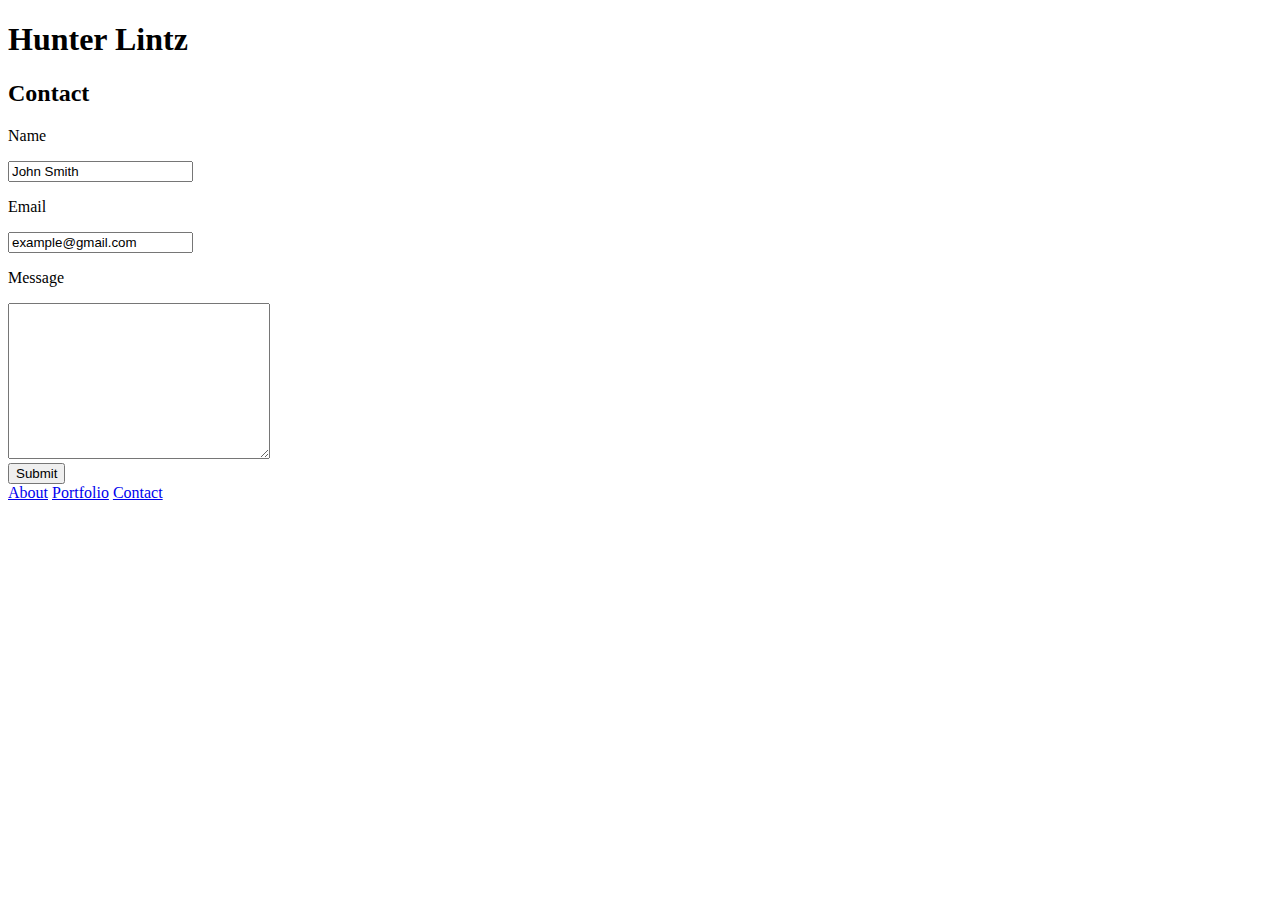
==== contact.html @ b194ff02 "Basic HTML for website" ====
<!DOCTYPE html>

<html lang="en">

    <head>

        <meta charset="UTF-8">

        <title>Contact Me</title>

    </head>
    <body>
        
        <H1>Hunter Lintz</H1>

        <h2>Contact</h2>

        <p>
            Name
        </p>

        <input type="text" value="John Smith">

        <p>
            Email
        </p>

        <input type="text" value="example@gmail.com">

        <p>
            Message
        </p>

        <textarea name="message" cols="30" rows="10"></textarea>
       
        <br>

        <input type="submit">

        <br>
        
        <a href="index.html">About</a>
        <a href="portfolio.html">Portfolio</a>
        <a href="contact.html">Contact</a>


    </body>
</html>
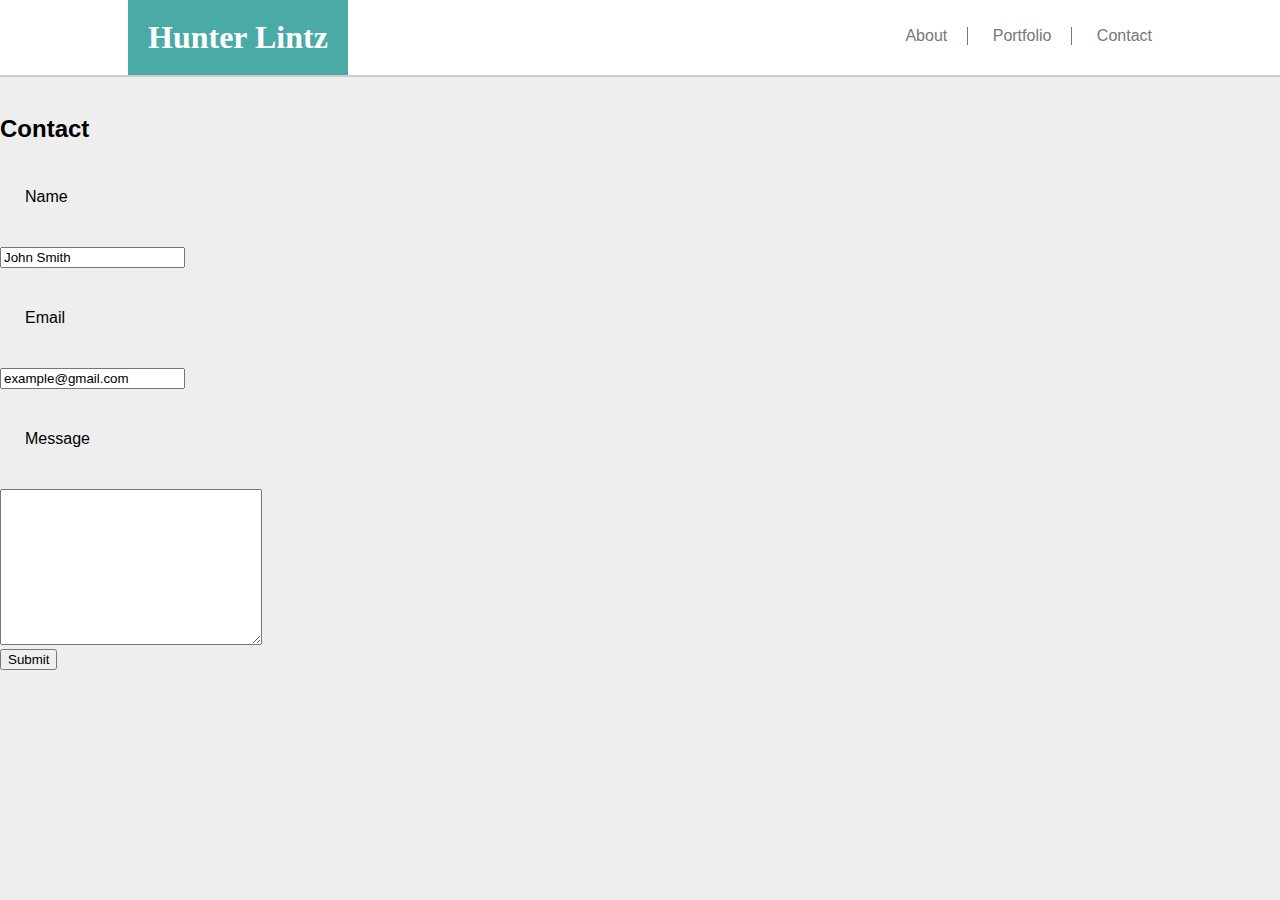
==== commit 284306f8: "Added CSS for Nav Bar and Index Page" ====
--- a/contact.html
+++ b/contact.html
@@ -7,11 +7,31 @@
         <meta charset="UTF-8">
 
         <title>Contact Me</title>
+        
+        <link rel="stylesheet" href="assets/css/style.css">
 
     </head>
+    
     <body>
         
-        <H1>Hunter Lintz</H1>
+
+        <header>
+            
+            <h1><span>Hunter Lintz</span></h1>
+
+            <nav>
+
+                <ul>
+                    <li class="rightl"><a href="index.html">About</a></li>
+                    <li class="rightl"><a href="portfolio.html">Portfolio</a></li>
+                    <li><a href="contact.html">Contact</a> </li>
+                </ul>
+
+            </nav>
+
+        </header>
+
+        <br>
 
         <h2>Contact</h2>
 
@@ -38,11 +58,7 @@
         <input type="submit">
 
         <br>
-        
-        <a href="index.html">About</a>
-        <a href="portfolio.html">Portfolio</a>
-        <a href="contact.html">Contact</a>
-
 
     </body>
+
 </html>    
--- a/assets/css/style.css
+++ b/assets/css/style.css
@@ -0,0 +1,79 @@
+header{
+    background-color: #ffffff;
+    padding-bottom: 19px;
+    padding-top: 19px;
+    border-bottom: 2px solid #cccccc;
+
+}
+
+h1{
+    font-family: 'Georgia', Times, Times New Roman, serif;
+    text-align:  left;
+    margin: 0px;
+    padding-left: 10%;
+
+}
+.aboutMe{
+    color: #4aaaa5;
+    border-bottom:1px solid #dddddd;
+    margin-top: 10px;
+    padding-left: 0px;
+    padding-bottom: 25px;
+    margin-bottom: 25px;
+    
+}
+h1 span{
+    background-color: #4aaaa5;
+    color: #ffffff;
+}
+body{
+    font-family: 'Arial', 'Helvetica Neue', Helvetica, sans-serif;
+    background-color: #eeeeee;  
+    margin: 0px;
+}
+nav{
+    float: right;
+    margin-right: 10%;
+    margin-top: -45px;
+    background-color: #ffffff;
+}
+nav li{
+    display: inline-block;
+
+}
+nav ul {
+    color: #777777;
+    padding: 0px;
+    list-style-type: none;
+    
+}
+nav ul a{
+    color: #777777;
+    text-decoration: none;
+}
+.rightl{
+    padding-right: 20px;
+    margin-right: 20px;
+    border-right: 1px solid #777777;
+
+}
+span, .main{
+    margin: 0px;
+    padding: 20px;
+}
+.main{
+    background-color: #ffffff;
+    min-height: 350px;
+    border: 1px solid #dddddd;
+    margin-right: 10%;
+    margin-left: 10%;
+    margin-top: 25px;
+
+}
+img{
+    float: left;
+    padding: 25px;
+}
+p{
+    padding: 25px;
+}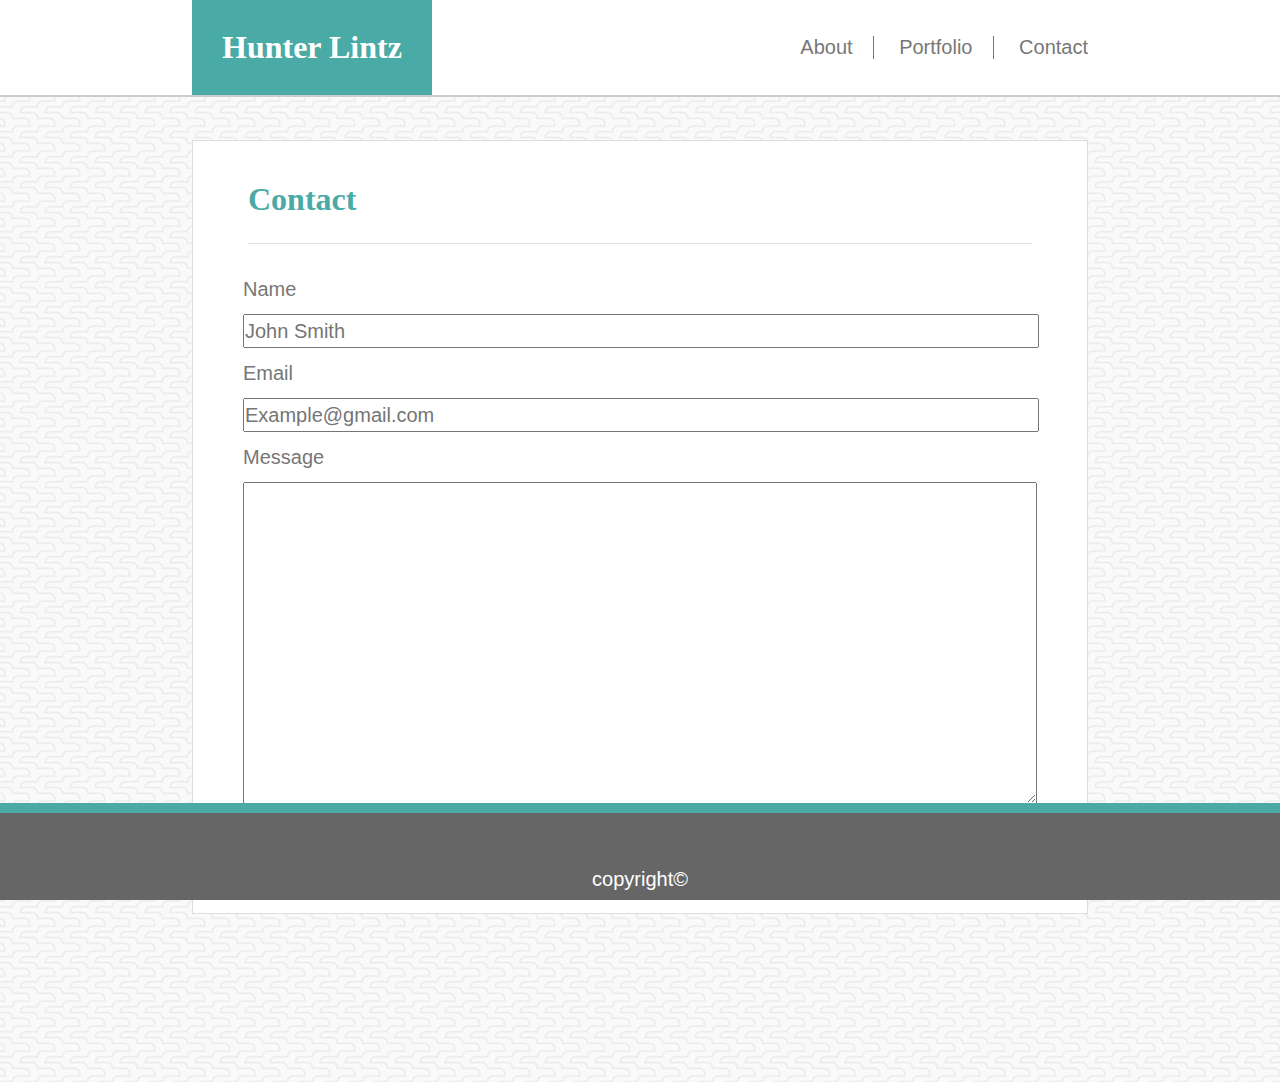
==== commit 456e675b: "Added CSS to Portfolio and Contact Pages as well as modified About Page's CSS." ====
--- a/contact.html
+++ b/contact.html
@@ -11,10 +11,9 @@
         <link rel="stylesheet" href="assets/css/style.css">
 
     </head>
-    
+
     <body>
         
-
         <header>
             
             <h1><span>Hunter Lintz</span></h1>
@@ -32,32 +31,54 @@
         </header>
 
         <br>
+        
+        <div class="main">
 
-        <h2>Contact</h2>
+             <h1 class="header2">Contact</h1>
 
-        <p>
-            Name
-        </p>
+             <div class="contact">
 
-        <input type="text" value="John Smith">
+                <p>
+                    Name
+                </p>
+    
+                <input type="text" value="" placeholder="John Smith">
+    
+                <p>
+                    Email
+                </p>
+    
+                <input type="text" value="" placeholder="Example@gmail.com">
+    
+                <p>
+                    Message
+                </p>
+    
+                <textarea name="message" cols="30" rows="10"></textarea>
+            
+                <br>
+    
+                <input type="Submit">
 
-        <p>
-            Email
-        </p>
+             </div>
 
-        <input type="text" value="example@gmail.com">
 
-        <p>
-            Message
-        </p>
+        </div>
 
-        <textarea name="message" cols="30" rows="10"></textarea>
-       
+
         <br>
 
-        <input type="submit">
+        <footer>
 
-        <br>
+            <div class="footer">
+
+                <p class ="foot">
+                    copyright©
+                </p>
+
+            </div>
+
+        </footer>
 
     </body>
 
--- a/assets/css/style.css
+++ b/assets/css/style.css
@@ -1,7 +1,9 @@
 header{
+    position: sticky;
+    top: 0px;
     background-color: #ffffff;
-    padding-bottom: 19px;
-    padding-top: 19px;
+    padding-bottom: 29px;
+    padding-top: 29px;
     border-bottom: 2px solid #cccccc;
 
 }
@@ -10,16 +12,20 @@
     font-family: 'Georgia', Times, Times New Roman, serif;
     text-align:  left;
     margin: 0px;
-    padding-left: 10%;
+    padding-left: 15%;
 
 }
-.aboutMe{
+
+.header2{
     color: #4aaaa5;
+    margin-top: 10px;
+    margin-left: 25px;
+    margin-right: 25px;
+    padding-left: 0px;
+    padding-right: 0px;
+    padding-bottom: 25px;
+    margin-bottom: 20px;
     border-bottom:1px solid #dddddd;
-    margin-top: 10px;
-    padding-left: 0px;
-    padding-bottom: 25px;
-    margin-bottom: 25px;
     
 }
 h1 span{
@@ -27,14 +33,16 @@
     color: #ffffff;
 }
 body{
+    background-image: url('../images/beanstalk.png');
+    background-repeat: inherit;
+    position: static;
     font-family: 'Arial', 'Helvetica Neue', Helvetica, sans-serif;
-    background-color: #eeeeee;  
     margin: 0px;
 }
 nav{
     float: right;
-    margin-right: 10%;
-    margin-top: -45px;
+    margin-right: 15%;
+    margin-top: -50px;
     background-color: #ffffff;
 }
 nav li{
@@ -43,6 +51,7 @@
 }
 nav ul {
     color: #777777;
+    font-size: 20px;
     padding: 0px;
     list-style-type: none;
     
@@ -57,23 +66,92 @@
     border-right: 1px solid #777777;
 
 }
-span, .main{
+span, .main, .mainPortfolio{
     margin: 0px;
-    padding: 20px;
+    padding: 30px;
 }
 .main{
     background-color: #ffffff;
     min-height: 350px;
     border: 1px solid #dddddd;
-    margin-right: 10%;
-    margin-left: 10%;
+    margin-right: 15%;
+    margin-left: 15%;
     margin-top: 25px;
+    margin-bottom: 150px;
+
 
 }
 img{
     float: left;
     padding: 25px;
 }
+.p1{
+    padding-top: 25px;
+}
+
 p{
+    padding-bottom: 0px;
+    color: #777777;
+    line-height: 1.6;
+    font-size: 20px;
     padding: 25px;
+    padding-bottom: 0px;
+}
+footer{
+    position: fixed;
+    left: 0;
+    bottom: 0;
+    width: 100%;
+    border-top: 10px solid #4aaaa5;
+    background-color: #666666;
+    padding-top: 25;
+    padding: 0px;
+    margin: 0px;
+}
+.foot{
+    color: white;
+    text-align: center;
+    padding-top: 45px;
+    padding-bottom: 0px;
+    margin-top: 10px;
+    margin: 5px;
+}
+.contact p, input, textarea{
+    font-family: 'Arial', 'Helvetica Neue', Helvetica, sans-serif;
+    font-size: 20px;
+    margin: 0px;
+    padding: 0px;
+    margin-left: 20px;
+    line-height: 2.5;
+    color: #777777;
+}
+input{
+    height: 30px;
+}
+input,textarea{
+    width: 95%;
+    line-height: 1.6;
+}
+input[type=Submit]{
+    background-color: #4aaaa5;
+    border: none;
+    color: white;
+    padding: 0;
+    text-decoration: none;
+    margin: 0;
+    cursor: pointer;
+    width: 100px;
+    height: 40px;
+    margin-top: 25px;
+    margin-bottom: 10px;
+    margin-left: 20px;
+}
+.mainPortfolio{
+background-color: #ffffff;
+height: 600px;
+border: 1px solid #dddddd;
+margin-right: 15%;
+margin-left: 15%;
+margin-top: 25px;
+margin-bottom: 150px;
 }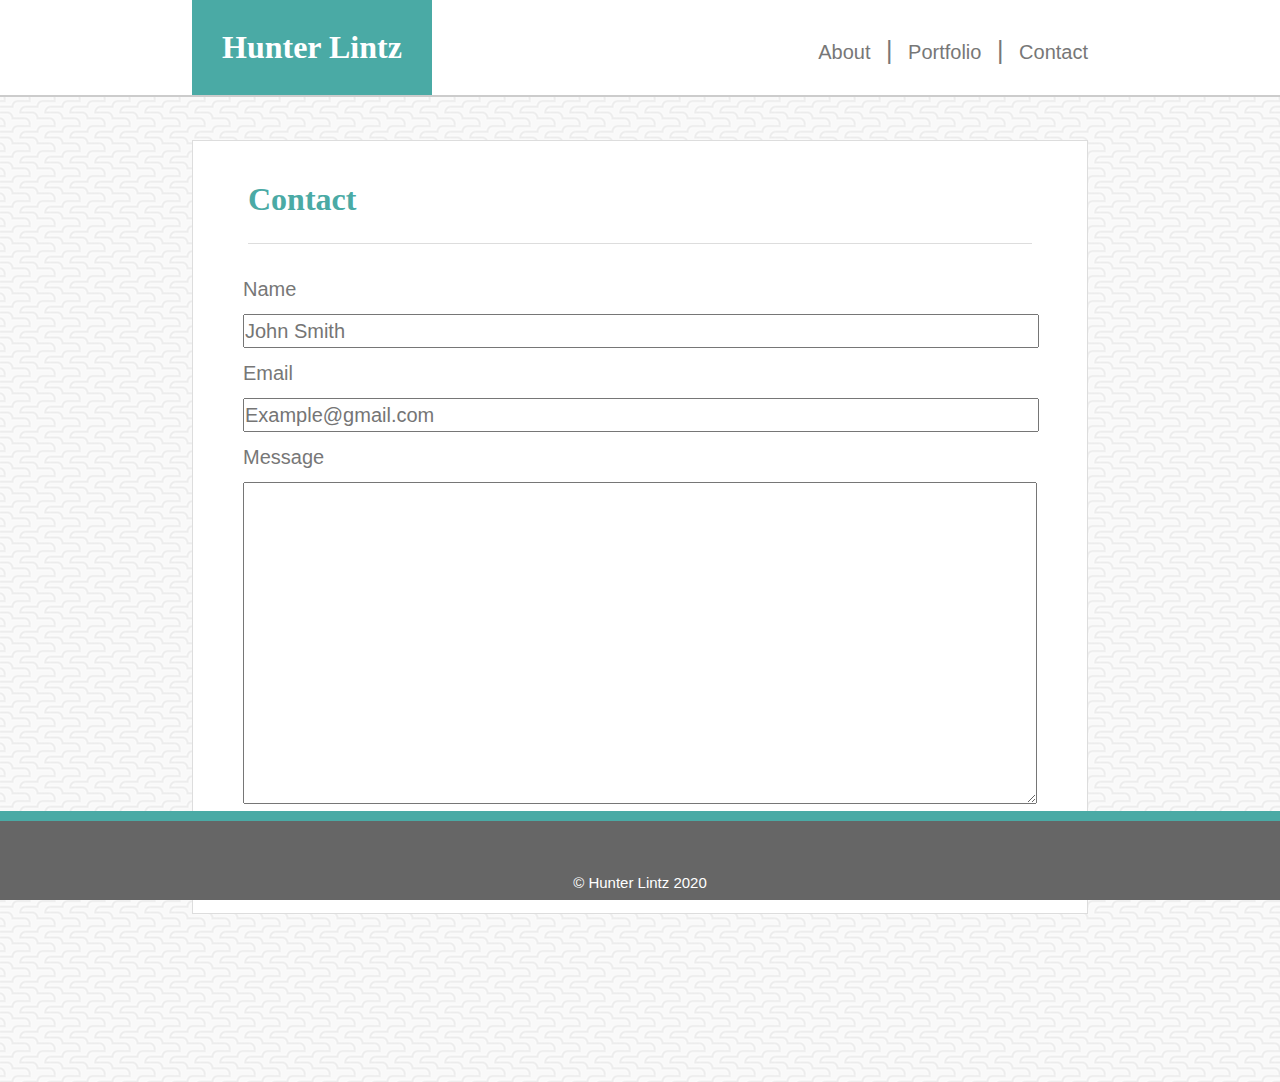
==== commit 155fdfa4: "Fixing the Portfolio pages grid as well as replaced placeholder text. also fixed copyright in footer" ====
--- a/contact.html
+++ b/contact.html
@@ -21,9 +21,11 @@
             <nav>
 
                 <ul>
-                    <li class="rightl"><a href="index.html">About</a></li>
-                    <li class="rightl"><a href="portfolio.html">Portfolio</a></li>
-                    <li><a href="contact.html">Contact</a> </li>
+                    <li class="hov"><a href="index.html">About</a></li>
+                    <li class="border">|</li>
+                    <li class="hov"><a href="portfolio.html">Portfolio</a></li>
+                    <li class="border">|</li>
+                    <li class="hov"><a href="contact.html">Contact</a> </li>
                 </ul>
 
             </nav>
@@ -58,7 +60,7 @@
             
                 <br>
     
-                <input type="Submit">
+                <input class="hov" type="Submit" value="Submit">
 
              </div>
 
@@ -73,7 +75,7 @@
             <div class="footer">
 
                 <p class ="foot">
-                    copyright©
+                    © Hunter Lintz 2020
                 </p>
 
             </div>
--- a/assets/css/style.css
+++ b/assets/css/style.css
@@ -47,7 +47,11 @@
 }
 nav li{
     display: inline-block;
+    padding-left: 10px;
 
+}
+.border{
+    font-size: 25px;
 }
 nav ul {
     color: #777777;
@@ -83,19 +87,22 @@
 }
 img{
     float: left;
-    padding: 25px;
+    padding: 0px;
+    margin: 25px;
 }
 .p1{
-    padding-top: 25px;
+    padding-top: 18px;
 }
 
 p{
     padding-bottom: 0px;
     color: #777777;
     line-height: 1.6;
-    font-size: 20px;
+    font-size: 27px;
     padding: 25px;
     padding-bottom: 0px;
+    margin: 0;
+    
 }
 footer{
     position: fixed;
@@ -115,6 +122,7 @@
     padding-bottom: 0px;
     margin-top: 10px;
     margin: 5px;
+    font-size: 15px;
 }
 .contact p, input, textarea{
     font-family: 'Arial', 'Helvetica Neue', Helvetica, sans-serif;
@@ -146,12 +154,35 @@
     margin-bottom: 10px;
     margin-left: 20px;
 }
-.mainPortfolio{
-background-color: #ffffff;
-height: 600px;
-border: 1px solid #dddddd;
-margin-right: 15%;
-margin-left: 15%;
-margin-top: 25px;
-margin-bottom: 150px;
+.box{
+    box-sizing: content-box;
+    width: 200px;
+    height: 200px;
+    display: inline-block;
+    position: relative;
+    margin: 20px;
+    padding: 0;
+}
+.box-text p{
+    background-color: #4aaaa5;
+    position: absolute;
+    margin-left: 25px;
+    margin-top: 150px;
+    padding: 25px;
+    padding-top: 15px;
+    padding-bottom: 15px;
+    text-align: center;
+    width: 150px;
+    font-size: 18px;
+    color: #ffffff;
+    font-family: 'Times New Roman', Times, serif;
+}
+.hov:hover{
+    cursor: pointer;
+    transform: scale(1.1);
+
+}
+.box:hover{
+    cursor: pointer;
+    transform: scale(1.1);
 }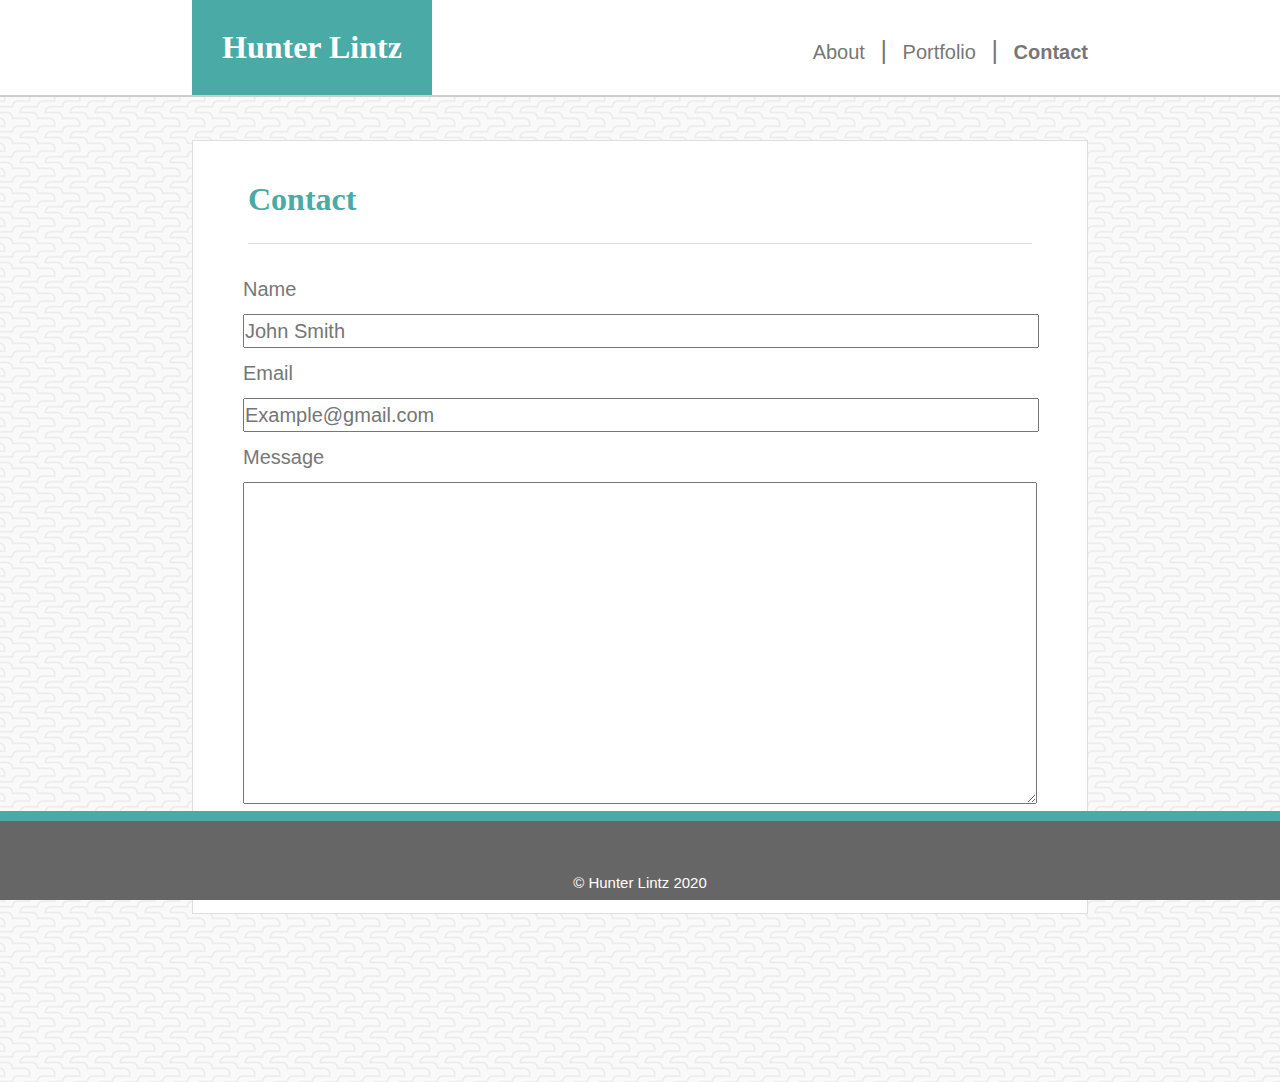
==== commit 4bfa7441: "Added Bold to the nav bar for the page your on" ====
--- a/contact.html
+++ b/contact.html
@@ -6,8 +6,12 @@
 
         <meta charset="UTF-8">
 
+        <!-- Title for table at top of page -->   
+
         <title>Contact Me</title>
-        
+
+        <!-- Referencing my stylesheet -->
+
         <link rel="stylesheet" href="assets/css/style.css">
 
     </head>
@@ -15,8 +19,12 @@
     <body>
         
         <header>
-            
+
+            <!-- Main Header -->
+
             <h1><span>Hunter Lintz</span></h1>
+
+            <!-- Navigation Bar with links to other pages on site -->
 
             <nav>
 
@@ -25,7 +33,7 @@
                     <li class="border">|</li>
                     <li class="hov"><a href="portfolio.html">Portfolio</a></li>
                     <li class="border">|</li>
-                    <li class="hov"><a href="contact.html">Contact</a> </li>
+                    <li class="hov bold"><a href="contact.html">Contact</a> </li>
                 </ul>
 
             </nav>
@@ -33,7 +41,9 @@
         </header>
 
         <br>
-        
+
+        <!-- Main body with inputs for name, email, and a message -->
+
         <div class="main">
 
              <h1 class="header2">Contact</h1>
@@ -70,6 +80,8 @@
 
         <br>
 
+        <!-- Footer with copyright -->
+        
         <footer>
 
             <div class="footer">
--- a/assets/css/style.css
+++ b/assets/css/style.css
@@ -1,3 +1,4 @@
+/* Area behind my name and nav bar */
 header{
     position: sticky;
     top: 0px;
@@ -5,9 +6,10 @@
     padding-bottom: 29px;
     padding-top: 29px;
     border-bottom: 2px solid #cccccc;
-
-}
-
+    z-index: 1;
+
+}
+/* Basic styling for all h1's */
 h1{
     font-family: 'Georgia', Times, Times New Roman, serif;
     text-align:  left;
@@ -15,7 +17,12 @@
     padding-left: 15%;
 
 }
-
+/* Specific styles for area with my name and teal background */
+h1 span{
+    background-color: #4aaaa5;
+    color: #ffffff;
+}
+/* Styles for title for specific page below header */
 .header2{
     color: #4aaaa5;
     margin-top: 10px;
@@ -25,13 +32,9 @@
     padding-right: 0px;
     padding-bottom: 25px;
     margin-bottom: 20px;
-    border-bottom:1px solid #dddddd;
-    
-}
-h1 span{
-    background-color: #4aaaa5;
-    color: #ffffff;
-}
+    border-bottom:1px solid #dddddd;   
+}
+/* Adds background image and changes font for entire body */
 body{
     background-image: url('../images/beanstalk.png');
     background-repeat: inherit;
@@ -39,20 +42,24 @@
     font-family: 'Arial', 'Helvetica Neue', Helvetica, sans-serif;
     margin: 0px;
 }
+/* Give background color to nav bar items and positions it */
 nav{
     float: right;
     margin-right: 15%;
     margin-top: -50px;
     background-color: #ffffff;
 }
+/* Positions individual line items in nav bar */
 nav li{
     display: inline-block;
     padding-left: 10px;
 
 }
+/* Changes the font size of vertical lines in between line items */
 .border{
     font-size: 25px;
 }
+/* Changes color and font size of line items in the nav bar */
 nav ul {
     color: #777777;
     font-size: 20px;
@@ -60,20 +67,17 @@
     list-style-type: none;
     
 }
+/* Fixes list items to not have bullets */
 nav ul a{
     color: #777777;
     text-decoration: none;
 }
-.rightl{
-    padding-right: 20px;
-    margin-right: 20px;
-    border-right: 1px solid #777777;
-
-}
-span, .main, .mainPortfolio{
+/* Changes Padding and margins for span and .main */
+span, .main{
     margin: 0px;
     padding: 30px;
 }
+/* Sets white rectangle behind all elements in main */
 .main{
     background-color: #ffffff;
     min-height: 350px;
@@ -85,15 +89,17 @@
 
 
 }
+/* Sets margins and position for images */
 img{
     float: left;
     padding: 0px;
     margin: 25px;
 }
+/* Sets the top paragraphs top padding from the top of the box */
 .p1{
     padding-top: 18px;
 }
-
+/* Main Styling for all paragraph items */
 p{
     padding-bottom: 0px;
     color: #777777;
@@ -104,6 +110,7 @@
     margin: 0;
     
 }
+/* Sets position and styling of footer */
 footer{
     position: fixed;
     left: 0;
@@ -115,6 +122,7 @@
     padding: 0px;
     margin: 0px;
 }
+/* Sets style and position for text on footer */
 .foot{
     color: white;
     text-align: center;
@@ -124,6 +132,7 @@
     margin: 5px;
     font-size: 15px;
 }
+/* Sets position and style of all inputs and text areas */
 .contact p, input, textarea{
     font-family: 'Arial', 'Helvetica Neue', Helvetica, sans-serif;
     font-size: 20px;
@@ -133,13 +142,16 @@
     line-height: 2.5;
     color: #777777;
 }
+/* Sets height of inputs */
 input{
     height: 30px;
 }
+/* Sets width and line height for inputs and text areas */
 input,textarea{
     width: 95%;
     line-height: 1.6;
 }
+/* Styles and position for submit button */
 input[type=Submit]{
     background-color: #4aaaa5;
     border: none;
@@ -154,35 +166,45 @@
     margin-bottom: 10px;
     margin-left: 20px;
 }
+/* Sets how items in box are positioned relative to eachother */
 .box{
     box-sizing: content-box;
-    width: 200px;
+    width: 300px;
     height: 200px;
     display: inline-block;
     position: relative;
     margin: 20px;
+    margin-left: 70px;
+    margin-bottom: 35px;
     padding: 0;
-}
+    z-index: 0;
+}
+/* Sets text with teal background on top and centered on images */
 .box-text p{
     background-color: #4aaaa5;
     position: absolute;
     margin-left: 25px;
     margin-top: 150px;
     padding: 25px;
-    padding-top: 15px;
-    padding-bottom: 15px;
+    padding-top: 5px;
+    padding-bottom: 5px;
     text-align: center;
-    width: 150px;
-    font-size: 18px;
+    width: 250px;
+    font-size: 24px;
     color: #ffffff;
     font-family: 'Times New Roman', Times, serif;
 }
+/* Sets nav bar and submit button to scale up when hovered over */
 .hov:hover{
     cursor: pointer;
     transform: scale(1.1);
 
 }
+/* Sets boxes in portfolio to scale up when hovered over */
 .box:hover{
     cursor: pointer;
     transform: scale(1.1);
-}+}
+.bold{
+    font-weight: bold;
+}
